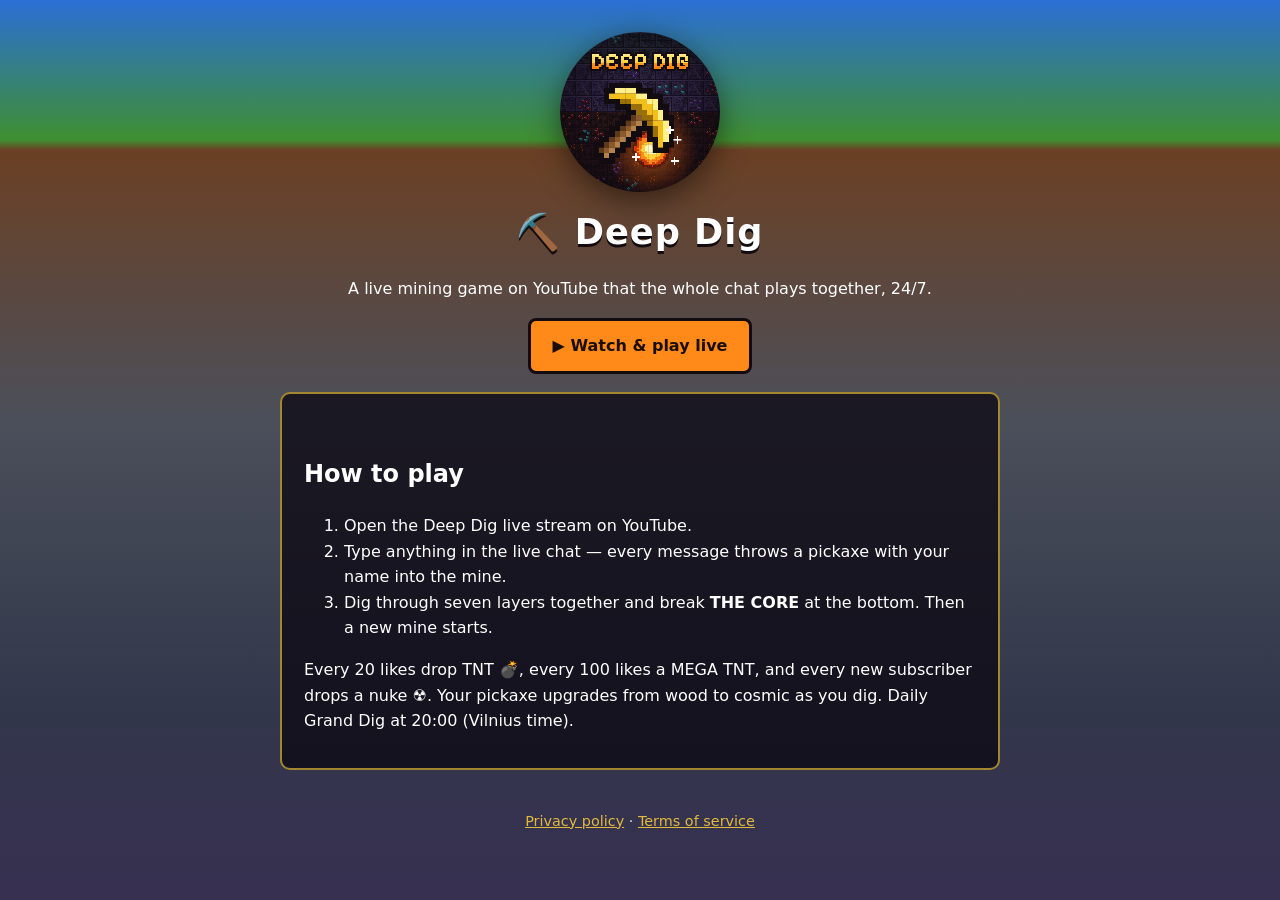
==== index.html @ bbf6ef7b "Deep Dig public site: home, privacy policy, terms" ====
<!doctype html>
<html lang="en"><head><meta charset="utf-8"><meta name="viewport" content="width=device-width,initial-scale=1">
<title>Deep Dig — live mining game</title>
<meta name="description" content="Deep Dig is a 24/7 live game on YouTube: type anything in the chat and a pickaxe with your name digs into a giant pixel-art mine.">
<link rel="stylesheet" href="style.css"></head>
<body><main>
<img class="logo" src="logo.png" alt="Deep Dig logo">
<h1>⛏️ Deep Dig</h1>
<p class="center">A live mining game on YouTube that the whole chat plays together, 24/7.</p>
<p class="center"><a class="btn" id="watch" href="https://www.youtube.com/results?search_query=Deep+Dig+live">▶ Watch &amp; play live</a></p>
<div class="card">
<h2>How to play</h2>
<ol>
<li>Open the Deep Dig live stream on YouTube.</li>
<li>Type anything in the live chat — every message throws a pickaxe with your name into the mine.</li>
<li>Dig through seven layers together and break <b>THE CORE</b> at the bottom. Then a new mine starts.</li>
</ol>
<p>Every 20 likes drop TNT 💣, every 100 likes a MEGA TNT, and every new subscriber drops a nuke ☢️. Your pickaxe upgrades from wood to cosmic as you dig. Daily Grand Dig at 20:00 (Vilnius time).</p>
</div>
<footer><a href="privacy.html">Privacy policy</a> · <a href="terms.html">Terms of service</a></footer>
</main></body></html>
---- style.css ----
:root { color-scheme: dark; }
body { margin: 0; font-family: system-ui, -apple-system, Segoe UI, Roboto, sans-serif; background: linear-gradient(180deg, #2b6fd6 0, #3f8f31 140px, #6b4024 150px, #4b4f5a 420px, #32374b 700px, #3a2c54 1000px, #2c1a1a 1400px, #1c1212); background-attachment: fixed; color: #fff; min-height: 100vh; }
main { max-width: 720px; margin: 0 auto; padding: 32px 18px 60px; line-height: 1.6; }
img.logo { width: 160px; height: 160px; border-radius: 50%; display: block; margin: 0 auto 12px; box-shadow: 0 8px 30px rgba(0,0,0,.5); image-rendering: pixelated; }
h1 { text-align: center; font-size: 2.2rem; margin: 8px 0 4px; letter-spacing: 1px; text-shadow: 0 3px 0 #120c10; }
h2 { margin-top: 1.8em; }
a { color: #ffd23a; }
.card { background: rgba(14,10,20,.78); border: 2px solid rgba(255,210,58,.6); border-radius: 10px; padding: 18px 22px; margin: 18px 0; }
.btn { display: inline-block; background: #ff8a1a; color: #1a0e04; text-decoration: none; font-weight: 800; padding: 12px 22px; border-radius: 8px; border: 3px solid #120c10; }
.center { text-align: center; }
footer { text-align: center; opacity: .85; font-size: .9rem; margin-top: 40px; }
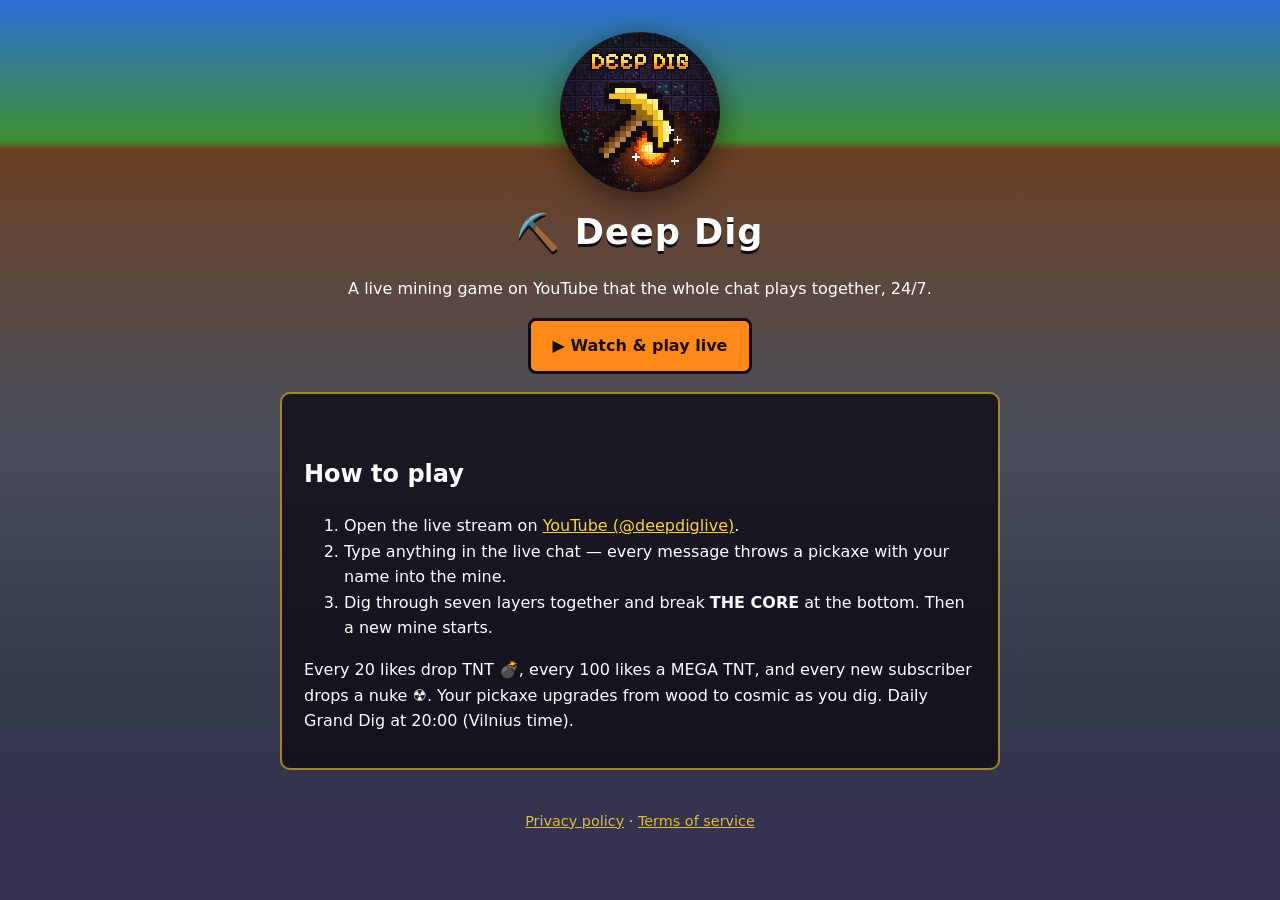
==== commit 30f3e2c2: "Link the @deepdiglive channel Co-Authored-By: Claude Opus 5.5 <noreply@anthropic.com>" ====
--- a/index.html
+++ b/index.html
@@ -7,11 +7,11 @@
 <img class="logo" src="logo.png" alt="Deep Dig logo">
 <h1>⛏️ Deep Dig</h1>
 <p class="center">A live mining game on YouTube that the whole chat plays together, 24/7.</p>
-<p class="center"><a class="btn" id="watch" href="https://www.youtube.com/results?search_query=Deep+Dig+live">▶ Watch &amp; play live</a></p>
+<p class="center"><a class="btn" id="watch" href="https://www.youtube.com/@deepdiglive/live">▶ Watch &amp; play live</a></p>
 <div class="card">
 <h2>How to play</h2>
 <ol>
-<li>Open the Deep Dig live stream on YouTube.</li>
+<li>Open the live stream on <a href="https://www.youtube.com/@deepdiglive">YouTube (@deepdiglive)</a>.</li>
 <li>Type anything in the live chat — every message throws a pickaxe with your name into the mine.</li>
 <li>Dig through seven layers together and break <b>THE CORE</b> at the bottom. Then a new mine starts.</li>
 </ol>
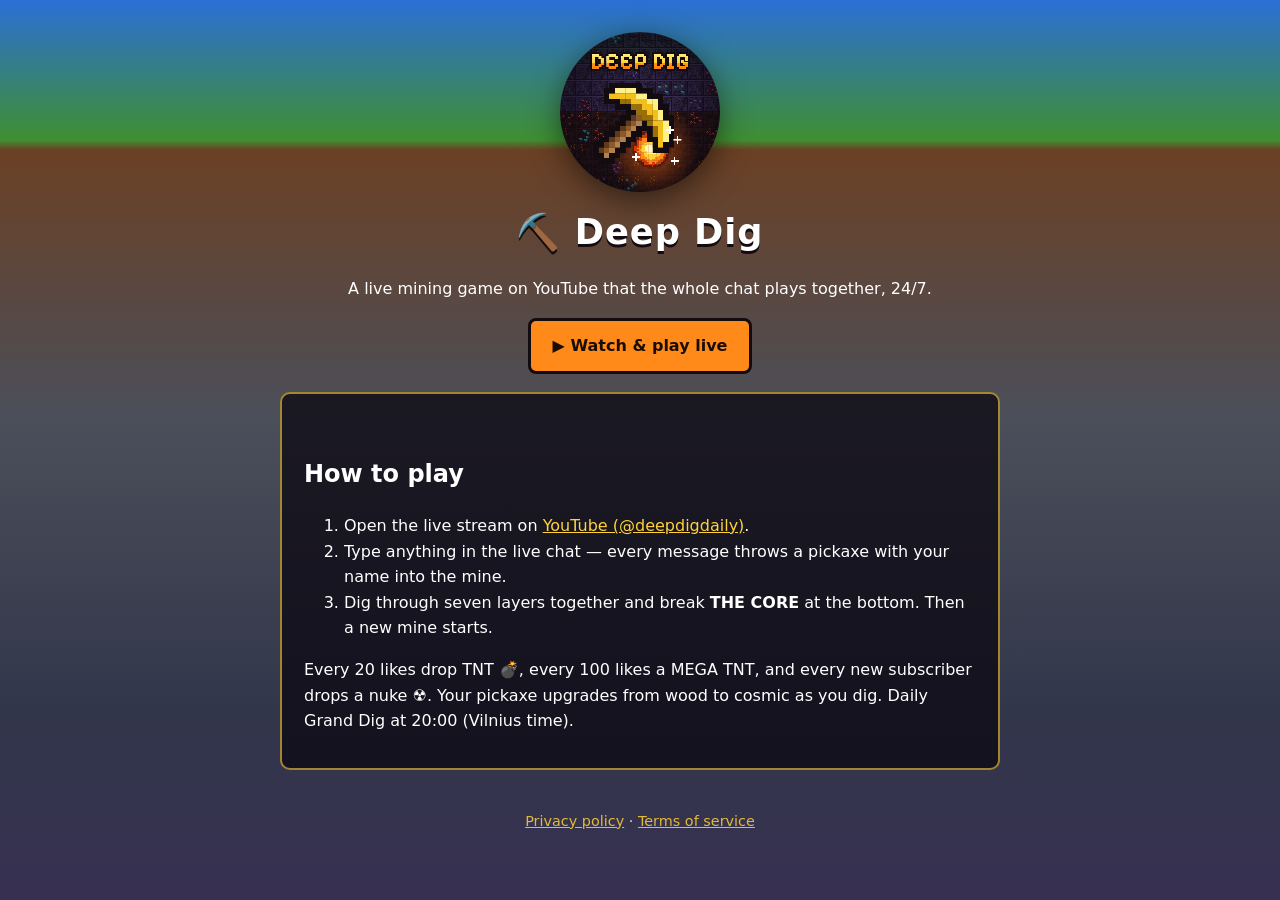
==== commit 99078360: "Use the @deepdigdaily channel Co-Authored-By: Claude Opus 5.5 <noreply@anthropic.com>" ====
--- a/index.html
+++ b/index.html
@@ -7,11 +7,11 @@
 <img class="logo" src="logo.png" alt="Deep Dig logo">
 <h1>⛏️ Deep Dig</h1>
 <p class="center">A live mining game on YouTube that the whole chat plays together, 24/7.</p>
-<p class="center"><a class="btn" id="watch" href="https://www.youtube.com/@deepdiglive/live">▶ Watch &amp; play live</a></p>
+<p class="center"><a class="btn" id="watch" href="https://www.youtube.com/@deepdigdaily/live">▶ Watch &amp; play live</a></p>
 <div class="card">
 <h2>How to play</h2>
 <ol>
-<li>Open the live stream on <a href="https://www.youtube.com/@deepdiglive">YouTube (@deepdiglive)</a>.</li>
+<li>Open the live stream on <a href="https://www.youtube.com/@deepdigdaily">YouTube (@deepdigdaily)</a>.</li>
 <li>Type anything in the live chat — every message throws a pickaxe with your name into the mine.</li>
 <li>Dig through seven layers together and break <b>THE CORE</b> at the bottom. Then a new mine starts.</li>
 </ol>
